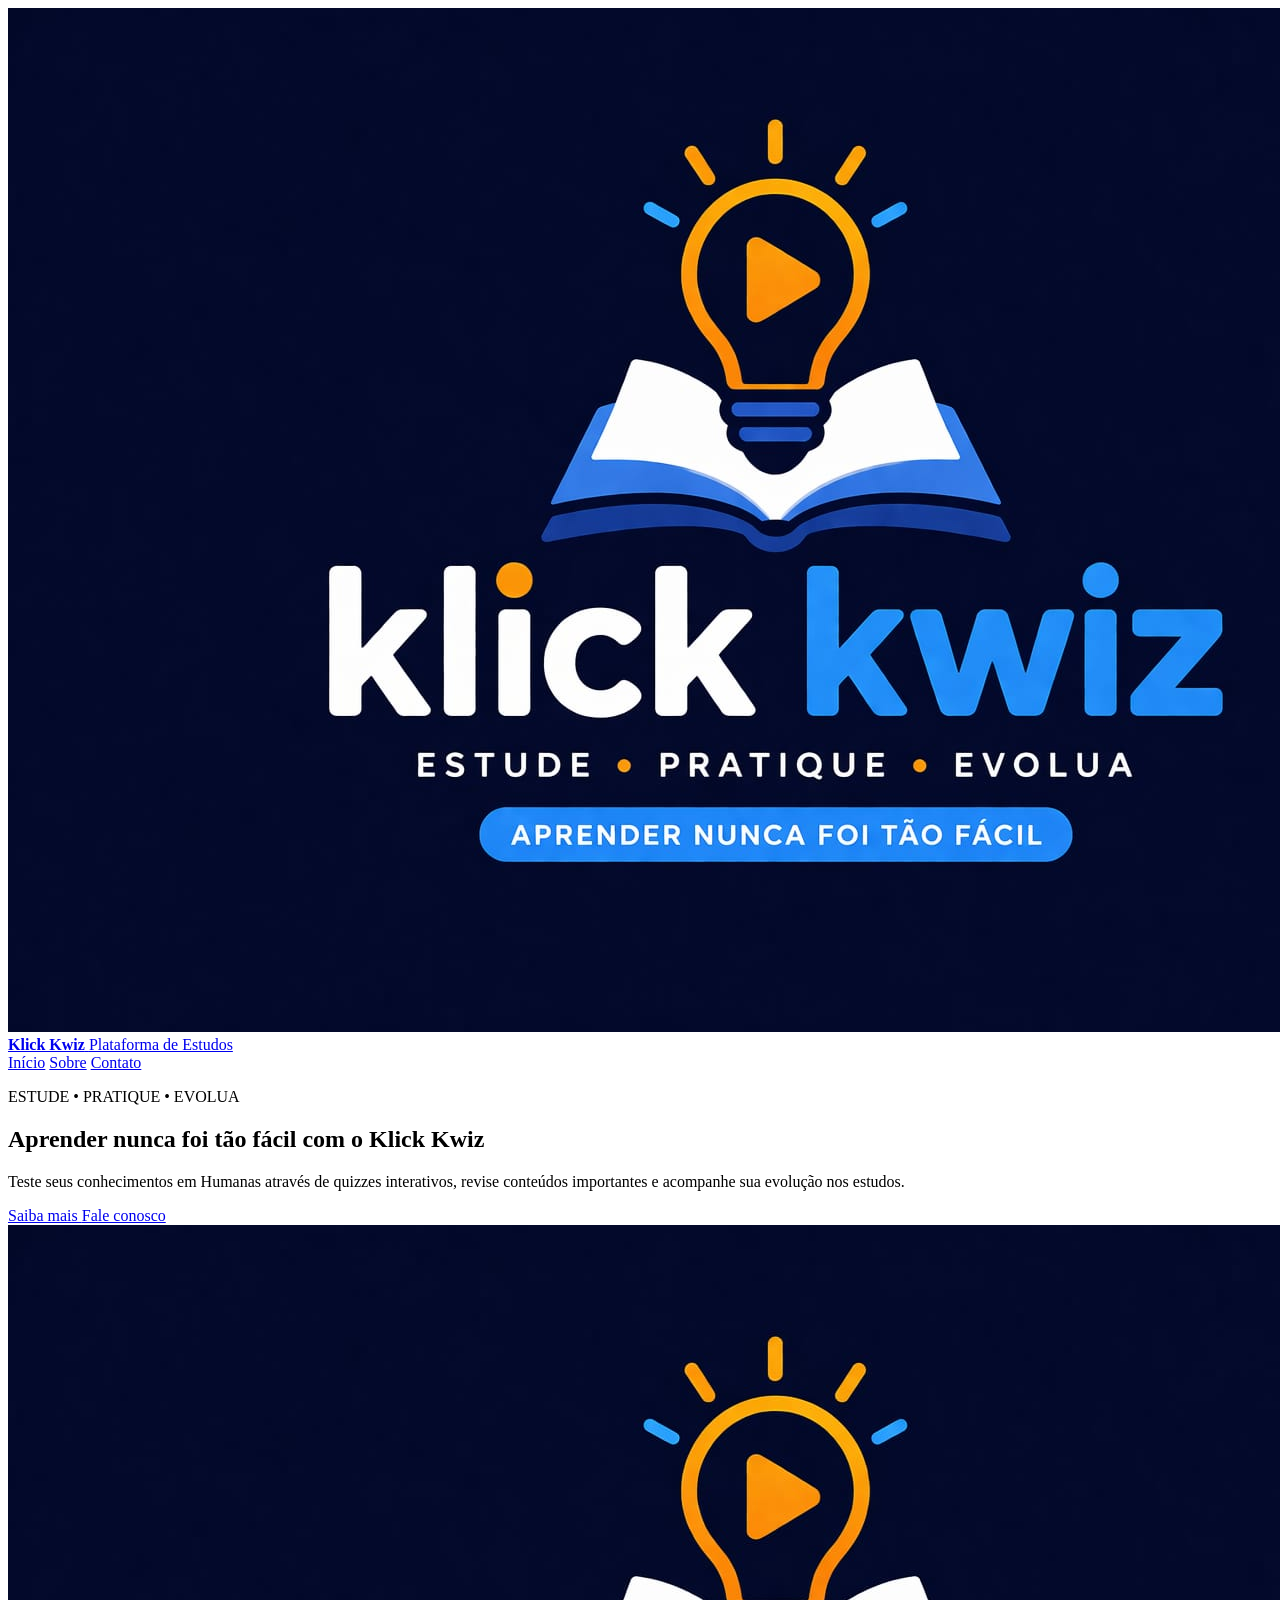
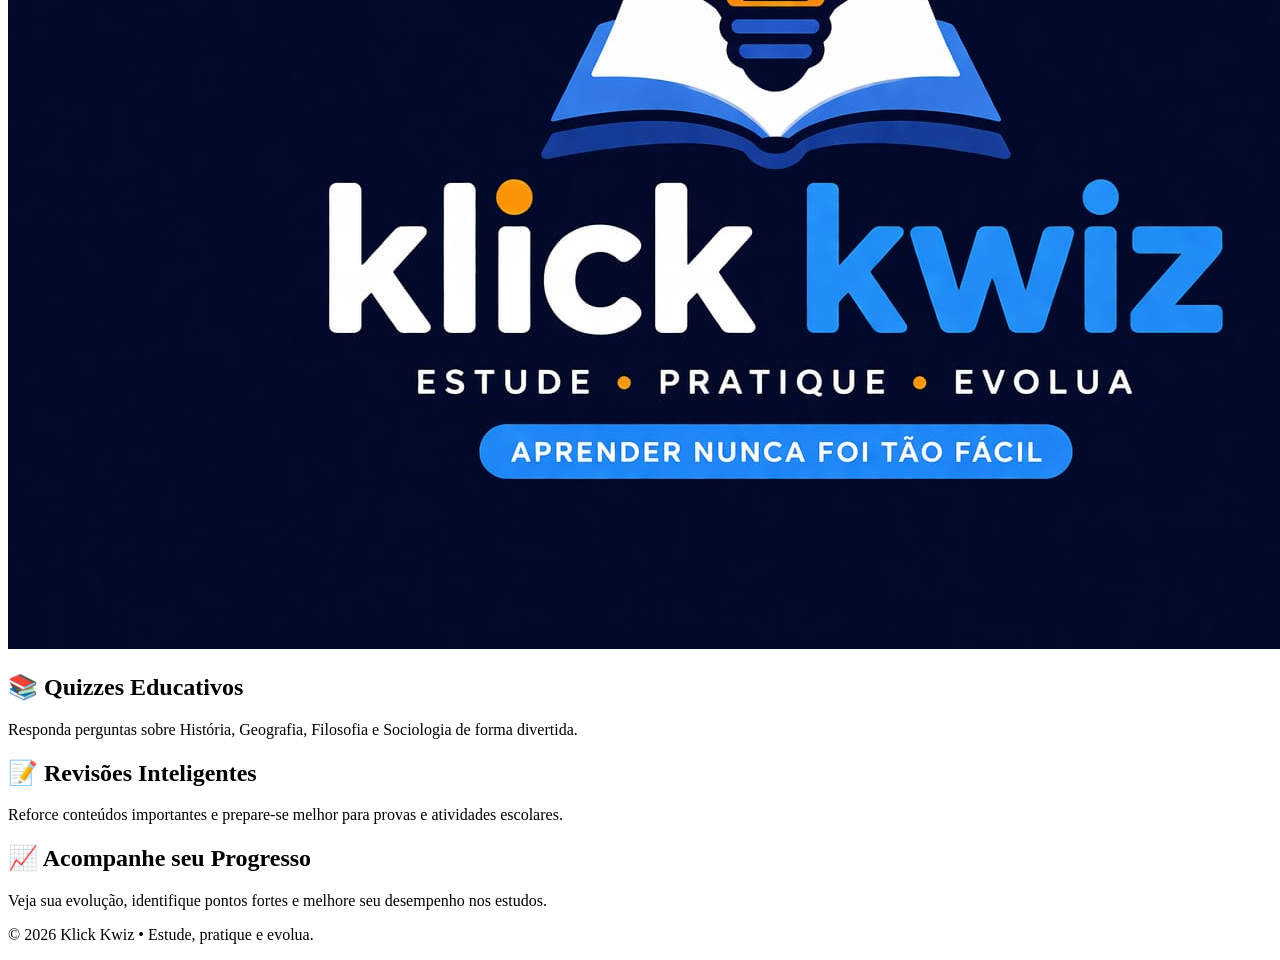
==== index.html @ f965c950 "Rename Homme.html to index.html" ====
<!DOCTYPE html>
<html lang="pt-BR">
<head>
    <meta charset="UTF-8">
    <meta name="viewport" content="width=device-width, initial-scale=1.0">
    <title>Klick Kwiz | Plataforma de Estudos</title>
    <link rel="stylesheet" href="Style.css">
</head>
<body>

    <header class="site-header">
        <div class="header-wrap">
            <a class="brand" href="Homme.HTML">
                <img src="imagens/logo-klickkwiz.jpg" alt="Klick Kwiz" class="logo">

                <div>
                    <strong>Klick Kwiz</strong>
                    <span>Plataforma de Estudos</span>
                </div>
            </a>

            <nav class="main-nav">
                <a href="Homme.HTML">Início</a>
                <a href="Sobre.HTML">Sobre</a>
                <a href="mailto:klickkwiz@gmail.com">Contato</a>
            </nav>
        </div>
    </header>

    <main>

        <section class="hero">

            <div class="hero-copy">
                <p class="eyebrow">ESTUDE • PRATIQUE • EVOLUA</p>

                <h1>
                    Aprender nunca foi tão fácil com o Klick Kwiz
                </h1>

                <p>
                    Teste seus conhecimentos em Humanas através de quizzes
                    interativos, revise conteúdos importantes e acompanhe
                    sua evolução nos estudos.
                </p>

                <div class="hero-actions">
                    <a href="Sobre.HTML" class="button primary">
                        Saiba mais
                    </a>

                    <a href="mailto:klickkwiz@gmail.com" class="button secondary">
                        Fale conosco
                    </a>
                </div>
            </div>

            <div class="hero-image">
                <img src="imagens/logo-klickkwiz.jpg" alt="Logo Klick Kwiz">
            </div>

        </section>

        <section class="features">

            <article class="feature-card">
                <h2>📚 Quizzes Educativos</h2>
                <p>
                    Responda perguntas sobre História, Geografia,
                    Filosofia e Sociologia de forma divertida.
                </p>
            </article>

            <article class="feature-card">
                <h2>📝 Revisões Inteligentes</h2>
                <p>
                    Reforce conteúdos importantes e prepare-se melhor
                    para provas e atividades escolares.
                </p>
            </article>

            <article class="feature-card">
                <h2>📈 Acompanhe seu Progresso</h2>
                <p>
                    Veja sua evolução, identifique pontos fortes e
                    melhore seu desempenho nos estudos.
                </p>
            </article>

        </section>

    </main>

    <footer class="site-footer">
        <p>© 2026 Klick Kwiz • Estude, pratique e evolua.</p>
    </footer>

</body>
</html>
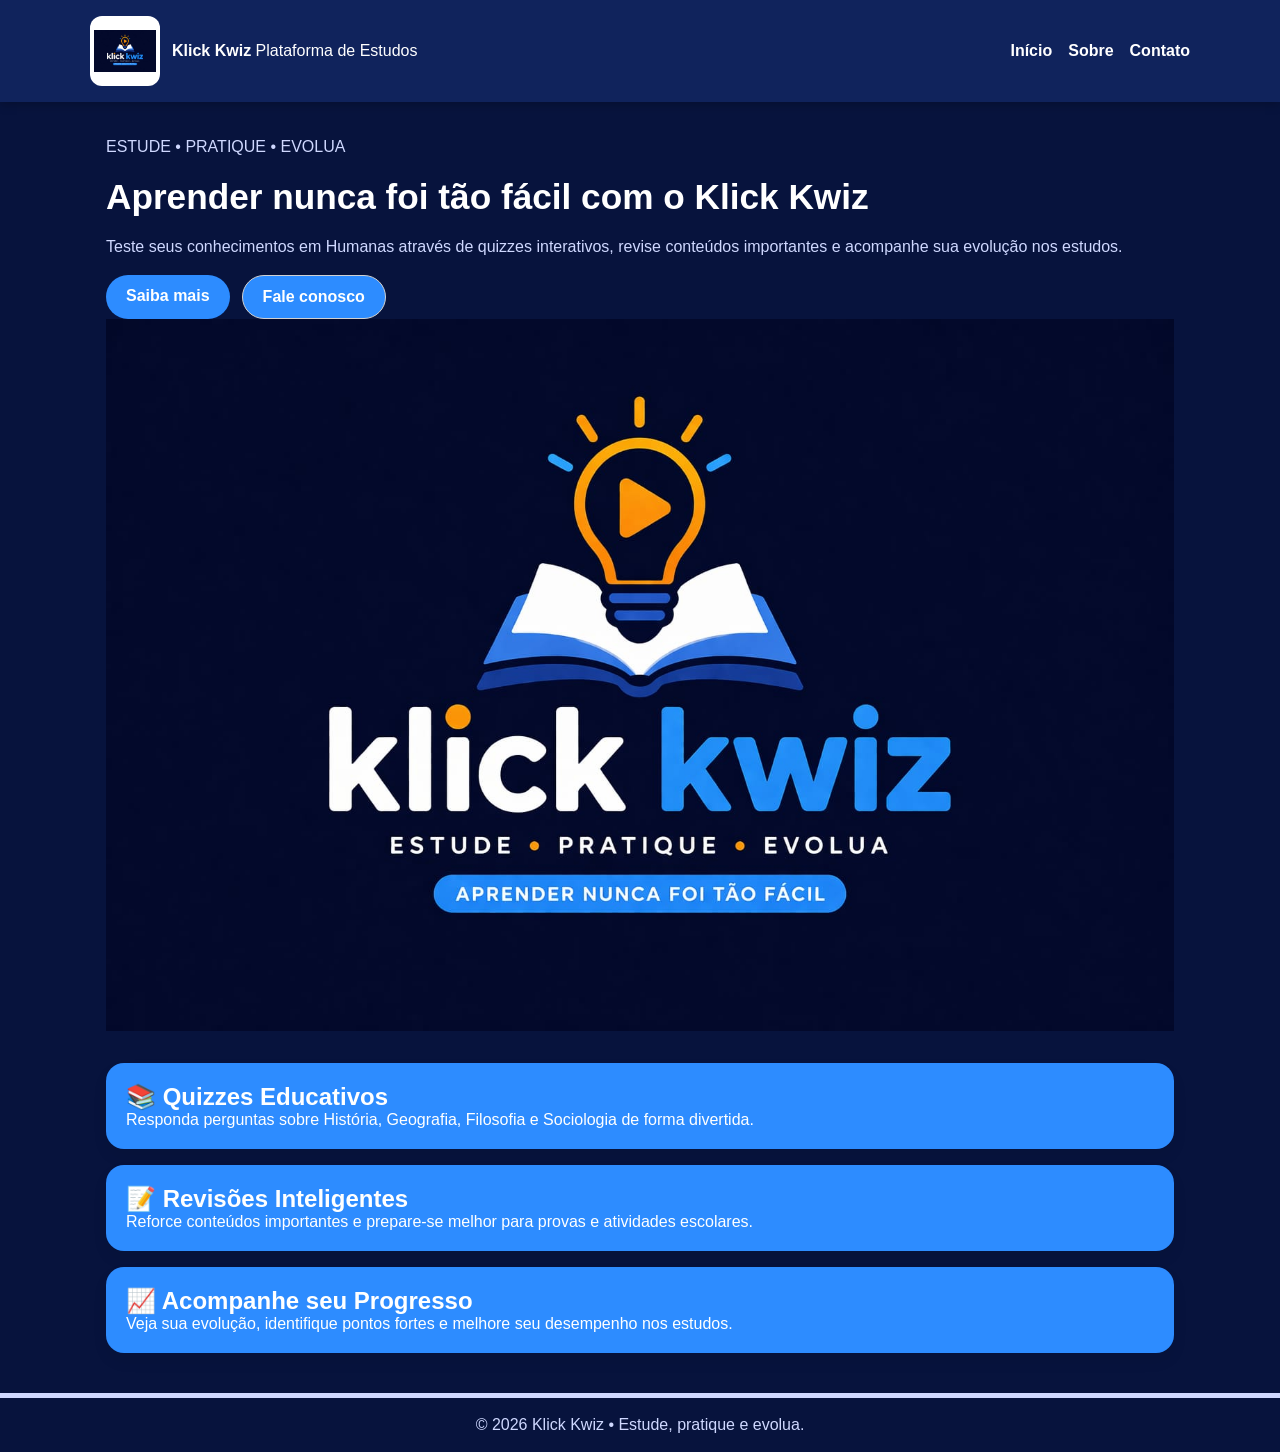
==== commit f387318b: "correção stlyle.css" ====
--- a/index.html
+++ b/index.html
@@ -4,13 +4,13 @@
     <meta charset="UTF-8">
     <meta name="viewport" content="width=device-width, initial-scale=1.0">
     <title>Klick Kwiz | Plataforma de Estudos</title>
-    <link rel="stylesheet" href="Style.css">
+    <link rel="stylesheet" href="style.css">
 </head>
 <body>
 
     <header class="site-header">
         <div class="header-wrap">
-            <a class="brand" href="Homme.HTML">
+            <a class="brand" href="index.html">
                 <img src="imagens/logo-klickkwiz.jpg" alt="Klick Kwiz" class="logo">
 
                 <div>
@@ -20,7 +20,7 @@
             </a>
 
             <nav class="main-nav">
-                <a href="Homme.HTML">Início</a>
+                <a href="index.html">Início</a>
                 <a href="Sobre.HTML">Sobre</a>
                 <a href="mailto:klickkwiz@gmail.com">Contato</a>
             </nav>
--- a/style.css
+++ b/style.css
@@ -0,0 +1,173 @@
+﻿/* Cores do site: aqui você define as cores que serão usadas em todo o site */
+:root {
+    --bg: #07133d;
+    --text: #ffffff;
+    --primary: #2d8cff;
+    --secondary: #ff9f1c;
+    --surface: #10235c;
+    --muted: #cfd8ff;
+}
+
+/* O * significa que a regra vale para todos os elementos da página. Aqui tiramos as margens e o espaçamento padrão do navegador. */
+* {
+    box-sizing: border-box;
+    margin: 0;
+    padding: 0;
+}
+
+/* Configuração geral do corpo da página: fonte, cor e fundo. */
+body {
+    font-family: Arial, sans-serif;
+    background-color: var(--bg);
+    color: var(--text);
+}
+
+/* Faz com que as imagens nunca fiquem maiores que a área disponível. */
+img {
+    max-width: 100%;
+    display: block;
+}
+
+/* Links sem sublinhado e com a mesma cor do texto, para ficar mais limpo. */
+a {
+    color: inherit;
+    text-decoration: none;
+}
+
+/* Cabeçalho do site: fundo branco e sombra leve para separar do conteúdo. */
+.site-header {
+    background-color: var(--surface);
+    padding: 16px;
+    box-shadow: 0 2px 10px rgba(0,0,0,0.25);
+}
+
+/* Organiza o conteúdo do cabeçalho em linha, com espaçamento. */
+.header-wrap {
+    max-width: 1100px;
+    margin: 0 auto;
+    display: flex;
+    justify-content: space-between;
+    align-items: center;
+    gap: 16px;
+    flex-wrap: wrap;
+}
+
+/* Marca do site com logo e nome. */
+.brand {
+    display: flex;
+    align-items: center;
+    gap: 12px;
+}
+
+/* Tamanho e estilo da imagem do logo. */
+.brand .logo {
+    width: 70px;
+    height: 70px;
+    border-radius: 12px;
+    object-fit: contain;
+    background: white;
+    padding: 4px;
+}
+
+/* Navegação do menu principal. */
+.main-nav {
+    display: flex;
+    gap: 16px;
+    flex-wrap: wrap;
+}
+
+/* Cada link do menu fica mais forte para ser fácil de ver. */
+.main-nav a {
+    font-weight: 600;
+}
+
+/* Espaço principal da página, com título e descrição. */
+.hero {
+    max-width: 1100px;
+    margin: 32px auto;
+    padding: 0 16px;
+}
+
+/* Espaço entre os itens do bloco principal. */
+.hero-copy {
+    display: flex;
+    flex-direction: column;
+    gap: 16px;
+}
+
+/* Título grande da página. */
+.hero h1 {
+    font-size: 2.2rem;
+    line-height: 1.2;
+}
+
+/* Texto explicativo mais claro e fácil de ler. */
+.hero-copy p {
+    color: var(--muted);
+    line-height: 1.6;
+}
+
+/* Botões na mesma linha, com espaço entre eles. */
+.hero-actions {
+    display: flex;
+    gap: 12px;
+    flex-wrap: wrap;
+}
+
+/* Estilo básico para todos os botões. */
+.button {
+    display: inline-block;
+    padding: 12px 20px;
+    border-radius: 999px;
+    font-weight: 700;
+}
+
+/* Botão principal com cor de destaque. */
+.primary {
+    background-color: var(--primary);
+    color: white;
+}
+
+/* Botão secundário com borda simples. */
+.secondary {
+    background-color:var(--primary);
+    color: var(--text);
+    border: 1px solid #d1d1d1;
+}
+
+/* Seção de cartões de recurso, abaixo do cabeçalho. */
+.features {
+    max-width: 1100px;
+    margin: 24px auto 40px;
+    padding: 0 16px;
+    display: grid;
+    gap: 16px;
+}
+
+/* Cada cartão branco com borda redonda e sombra leve. */
+.feature-card {
+    background-color:var(--primary);
+    padding: 20px;
+    border-radius: 18px;
+    box-shadow: 0 8px 16px rgba(0, 0, 0, 0.06);
+    border: #f4f5f9;
+}
+
+/* Rodapé simples com fundo branco e texto centralizado. */
+.site-footer {
+    background-color: var(--bg);
+    text-align: center;
+    padding: 18px 16px;
+    color: var(--muted);
+    border-top: 5px solid; 
+}
+
+/* Ajuste para telas pequenas: deixa o conteúdo com mais espaço nas laterais. */
+@media (max-width: 720px) {
+    .header-wrap,
+    .hero,
+    .features {
+        padding-left: 12px;
+        padding-right: 12px;
+    }
+}
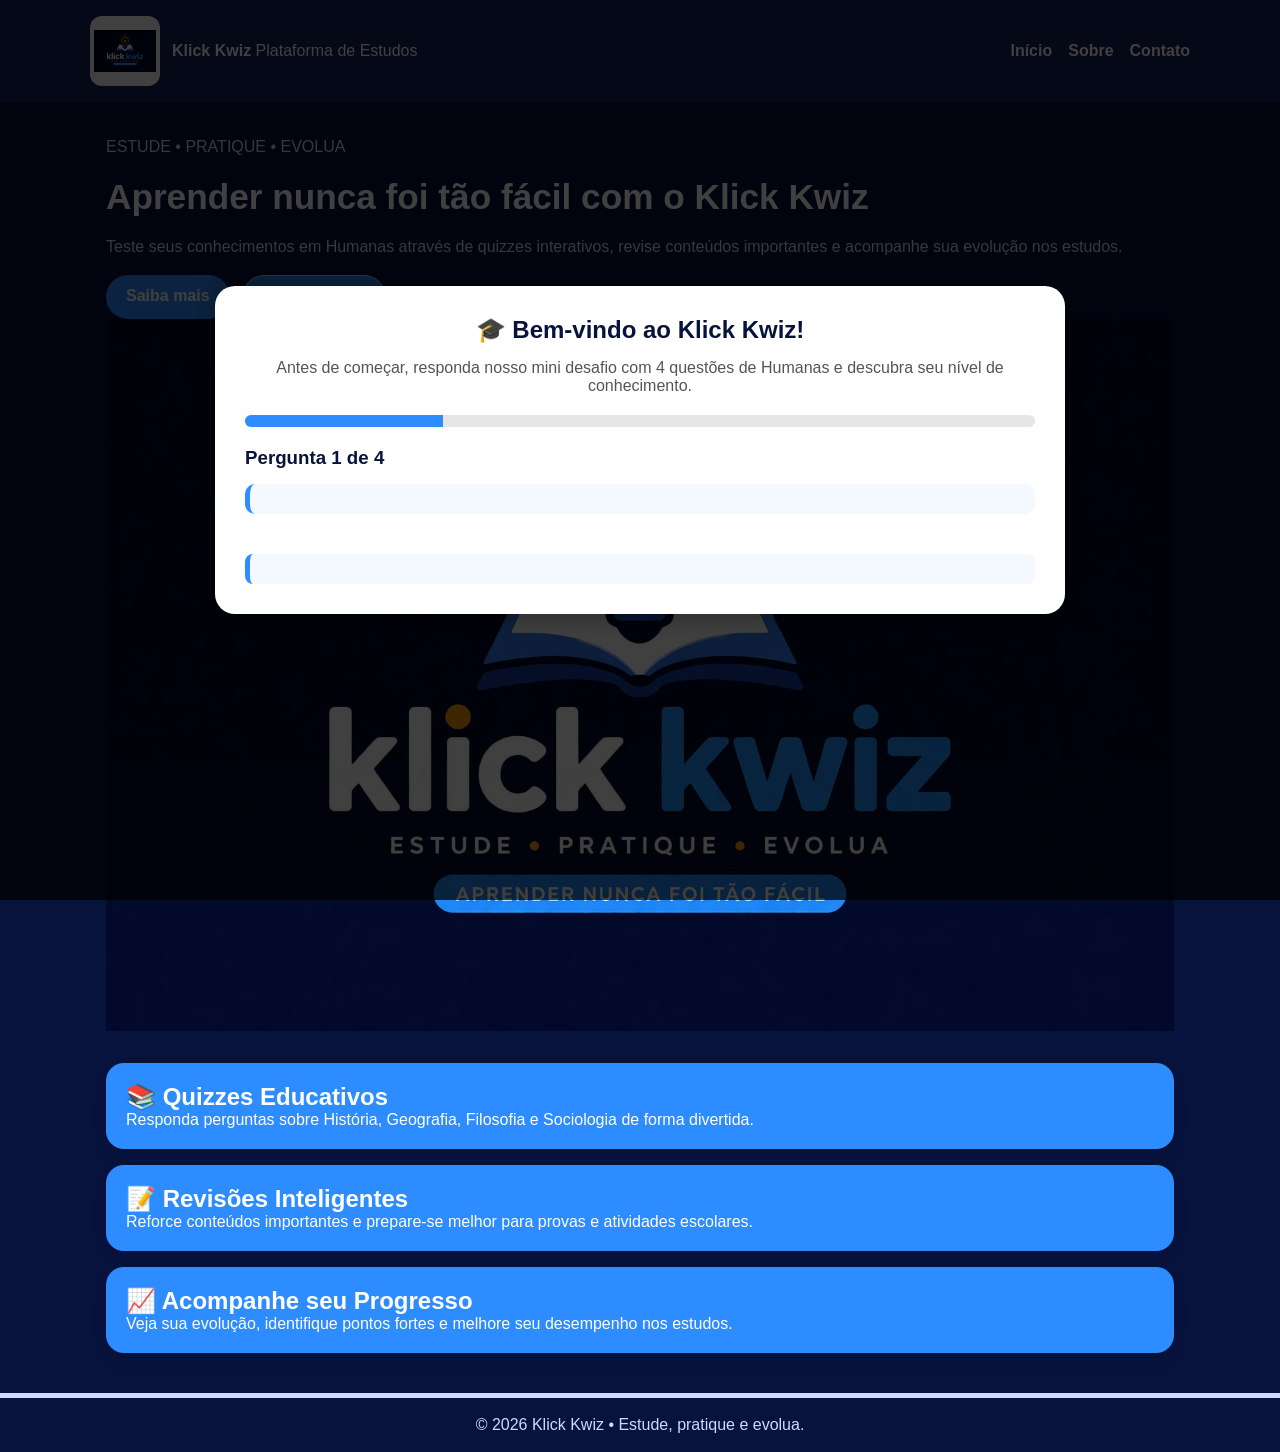
==== commit e95c2d69: "adicionado quiz" ====
--- a/index.html
+++ b/index.html
@@ -21,7 +21,7 @@
 
             <nav class="main-nav">
                 <a href="index.html">Início</a>
-                <a href="Sobre.HTML">Sobre</a>
+                <a href="sobre.html">Sobre</a>
                 <a href="mailto:klickkwiz@gmail.com">Contato</a>
             </nav>
         </div>
@@ -45,7 +45,7 @@
                 </p>
 
                 <div class="hero-actions">
-                    <a href="Sobre.HTML" class="button primary">
+                    <a href="sobre.html" class="button primary">
                         Saiba mais
                     </a>
 
@@ -90,7 +90,73 @@
         </section>
 
     </main>
+        <!-- =====================================================
+     MODAL DO QUIZ DE PRIMEIRO ACESSO
+     ===================================================== -->
 
+<div id="quizModal" class="quiz-modal">
+
+    <div class="quiz-container" id="quizConteudo">
+
+        <h2>🎓 Bem-vindo ao Klick Kwiz!</h2>
+
+        <p class="quiz-intro">
+            Antes de começar, responda nosso mini desafio
+            com 4 questões de Humanas e descubra seu nível
+            de conhecimento.
+        </p>
+
+        <!-- Barra de progresso -->
+        <div class="barra-progresso">
+            <div id="barra" class="barra"></div>
+        </div>
+
+        <!-- Número da pergunta -->
+        <h3 id="numeroPergunta">
+            Pergunta 1 de 4
+        </h3>
+        
+        <!--textoApoio-->
+        <div id="textoApoio" class="texto-apoio"></div>
+        
+        <!-- Texto da pergunta -->
+        <div id="textoPergunta" class="texto-pergunta">
+        </div>
+
+        <!-- Alternativas -->
+        <div id="alternativas" class="alternativas">
+        </div>
+
+        <!-- Feedback -->
+        <div id="feedback" class="feedback">
+        </div>
+
+        <!-- Explicação -->
+        <div id="explicacao" class="explicacao">
+        </div>
+
+        <!-- Botão próxima -->
+        <button
+            id="proximo"
+            class="botao-proximo"
+            onclick="proximaPergunta()"
+            style="display:none;">
+
+            Próxima Pergunta
+
+        </button>
+
+    </div>
+
+</div>
+
+<!-- =====================================================
+     JAVASCRIPT DO QUIZ
+     ===================================================== -->
+
+<script src="js/quiz.js"></script>
+
+</body>
     <footer class="site-footer">
         <p>© 2026 Klick Kwiz • Estude, pratique e evolua.</p>
     </footer>
--- a/style.css
+++ b/style.css
@@ -170,4 +170,282 @@
         padding-left: 12px;
         padding-right: 12px;
     }
+}
+/* =====================================================
+   MODAL DO QUIZ
+===================================================== */
+
+.quiz-modal {
+    position: fixed;
+    inset: 0;
+    background: rgba(0, 0, 0, 0.75);
+
+    display: flex;
+    justify-content: center;
+    align-items: center;
+
+    z-index: 9999;
+
+    padding: 20px;
+}
+
+.quiz-container {
+    width: 100%;
+    max-width: 850px;
+
+    background: #ffffff;
+    color: #1a1a1a;
+
+    border-radius: 20px;
+
+    padding: 30px;
+
+    box-shadow: 0 0 30px rgba(0,0,0,.4);
+
+    animation: aparecer 0.4s ease;
+}
+
+@keyframes aparecer {
+    from {
+        opacity: 0;
+        transform: translateY(-20px);
+    }
+
+    to {
+        opacity: 1;
+        transform: translateY(0);
+    }
+}
+
+.quiz-container h2 {
+    text-align: center;
+    margin-bottom: 15px;
+    color: #07133d;
+}
+
+.quiz-intro {
+    text-align: center;
+    margin-bottom: 20px;
+    color: #555;
+}
+
+/* =====================================================
+   BARRA DE PROGRESSO
+===================================================== */
+
+.barra-progresso {
+    width: 100%;
+    height: 12px;
+
+    background: #e6e6e6;
+
+    border-radius: 999px;
+
+    overflow: hidden;
+
+    margin-bottom: 20px;
+}
+
+.barra {
+    height: 100%;
+    width: 25%;
+
+    background: #2d8cff;
+
+    transition: 0.4s;
+}
+
+/* =====================================================
+   PERGUNTA
+===================================================== */
+
+#numeroPergunta {
+    margin-bottom: 15px;
+    color: #07133d;
+}
+
+.texto-pergunta {
+    font-size: 1.15rem;
+    font-weight: 600;
+
+    margin-bottom: 20px;
+
+    line-height: 1.5;
+}
+
+/* =====================================================
+   ALTERNATIVAS
+===================================================== */
+
+.alternativas {
+    display: flex;
+    flex-direction: column;
+    gap: 10px;
+}
+
+.alternativa {
+    width: 100%;
+
+    border: 2px solid #dcdcdc;
+
+    background: white;
+
+    padding: 15px;
+
+    border-radius: 12px;
+
+    cursor: pointer;
+
+    text-align: left;
+
+    transition: .25s;
+}
+
+.alternativa:hover {
+    background: #f4f8ff;
+    border-color: #2d8cff;
+}
+
+/* =====================================================
+   ACERTO
+===================================================== */
+
+.alternativa.correta {
+    background: #d4edda;
+    border-color: #28a745;
+    color: #155724;
+    font-weight: bold;
+}
+
+/* =====================================================
+   ERRO
+===================================================== */
+
+.alternativa.errada {
+    background: #f8d7da;
+    border-color: #dc3545;
+    color: #721c24;
+    font-weight: bold;
+}
+
+/* =====================================================
+   FEEDBACK
+===================================================== */
+
+.feedback {
+    margin-top: 20px;
+
+    font-size: 1.1rem;
+    font-weight: bold;
+
+    text-align: center;
+}
+
+.feedback.acerto {
+    color: #28a745;
+}
+
+.feedback.erro {
+    color: #dc3545;
+}
+
+/* =====================================================
+   EXPLICAÇÃO
+===================================================== */
+
+.explicacao {
+    margin-top: 15px;
+
+    padding: 15px;
+
+    border-left: 5px solid #2d8cff;
+
+    background: #f4f8ff;
+
+    border-radius: 8px;
+
+    line-height: 1.6;
+}
+
+/* =====================================================
+   BOTÃO PRÓXIMA
+===================================================== */
+
+.botao-proximo {
+    margin-top: 20px;
+
+    background: #2d8cff;
+    color: white;
+
+    border: none;
+
+    padding: 14px 24px;
+
+    border-radius: 999px;
+
+    font-weight: bold;
+
+    cursor: pointer;
+
+    transition: .25s;
+}
+
+.botao-proximo:hover {
+    transform: scale(1.05);
+}
+
+/* =====================================================
+   TELA FINAL
+===================================================== */
+
+.resultado-final {
+    text-align: center;
+}
+
+.resultado-final h2 {
+    margin-bottom: 15px;
+}
+
+.resultado-final p {
+    margin: 10px 0;
+}
+
+/* =====================================================
+   RESPONSIVO
+===================================================== */
+
+@media (max-width: 768px) {
+
+    .quiz-container {
+        padding: 20px;
+        max-height: 90vh;
+        overflow-y: auto;
+    }
+
+    .texto-pergunta {
+        font-size: 1rem;
+    }
+
+    .alternativa {
+        font-size: .95rem;
+    }
+}
+.texto-apoio{
+    background:#f4f8ff;
+    border-left:5px solid #2d8cff;
+
+    padding:15px;
+
+    margin-bottom:20px;
+
+    border-radius:10px;
+
+    font-size:0.95rem;
+
+    line-height:1.7;
+
+    color:#333;
+
+    max-height:220px;
+    overflow-y:auto;
 }
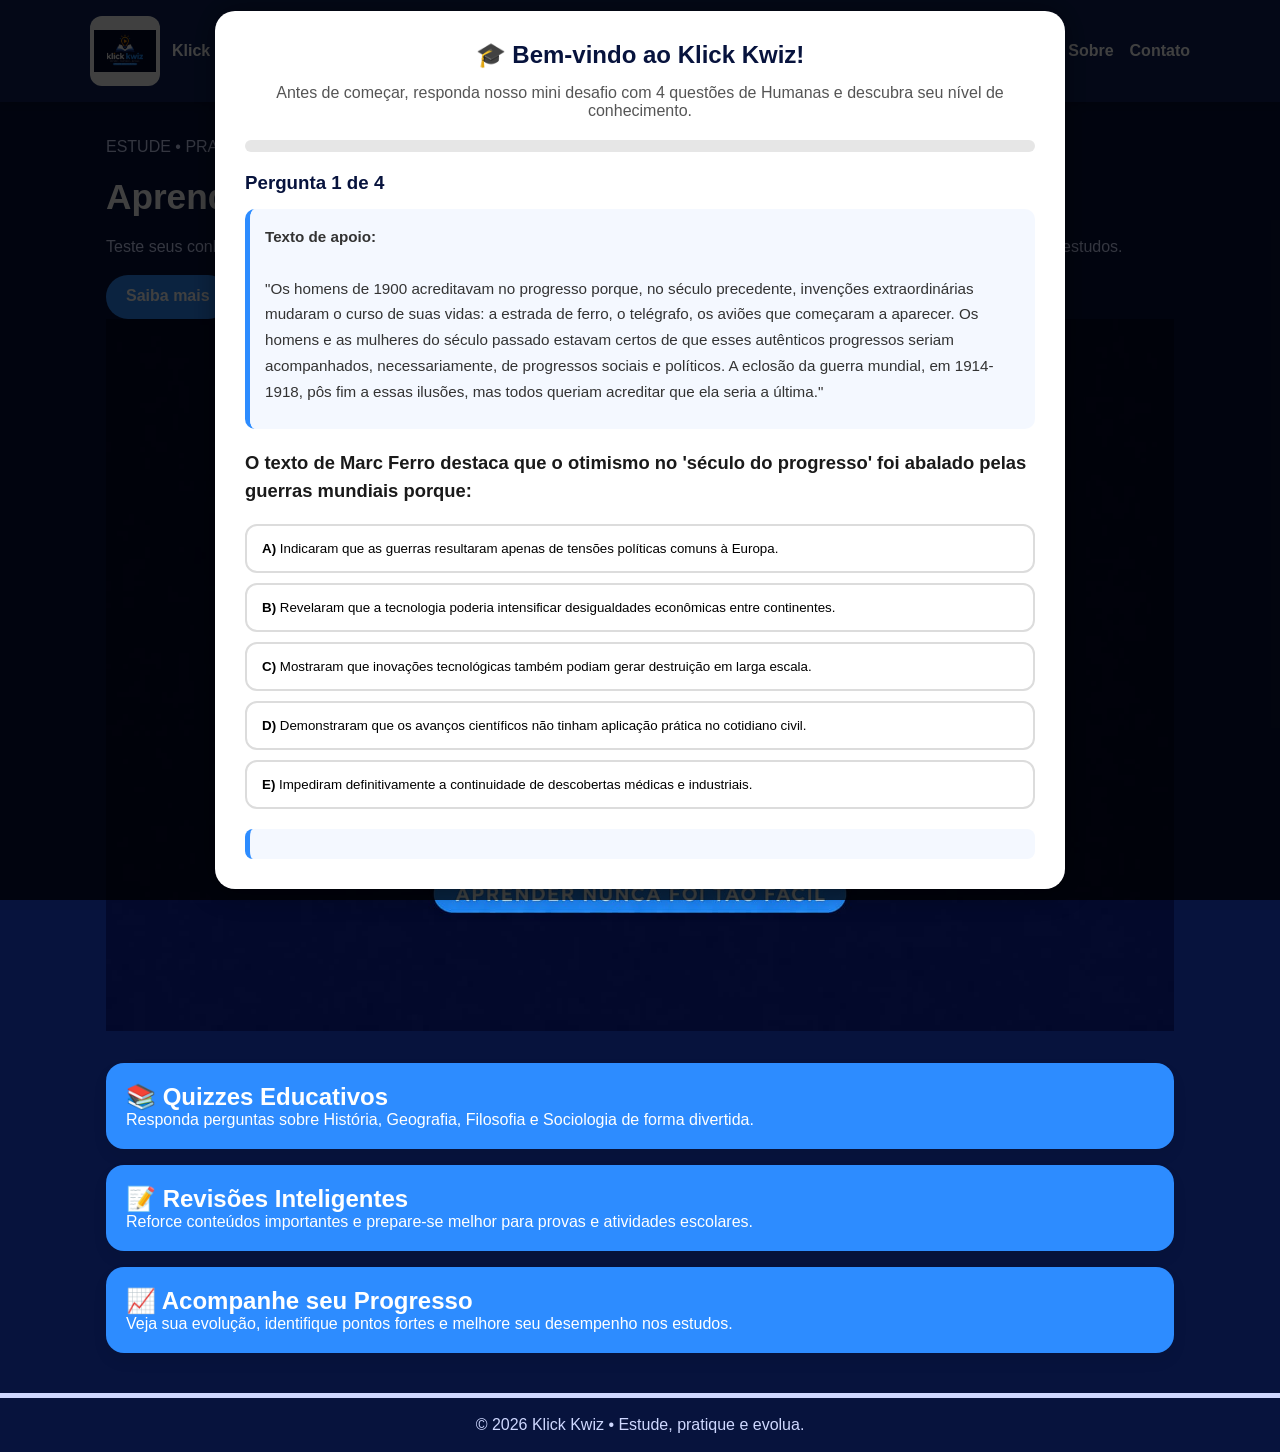
==== commit 0446b561: "corrigindo index para identificar a pasta Js" ====
--- a/index.html
+++ b/index.html
@@ -154,7 +154,7 @@
      JAVASCRIPT DO QUIZ
      ===================================================== -->
 
-<script src="js/quiz.js"></script>
+<script src="Js/quiz.js"></script>
 
 </body>
     <footer class="site-footer">
